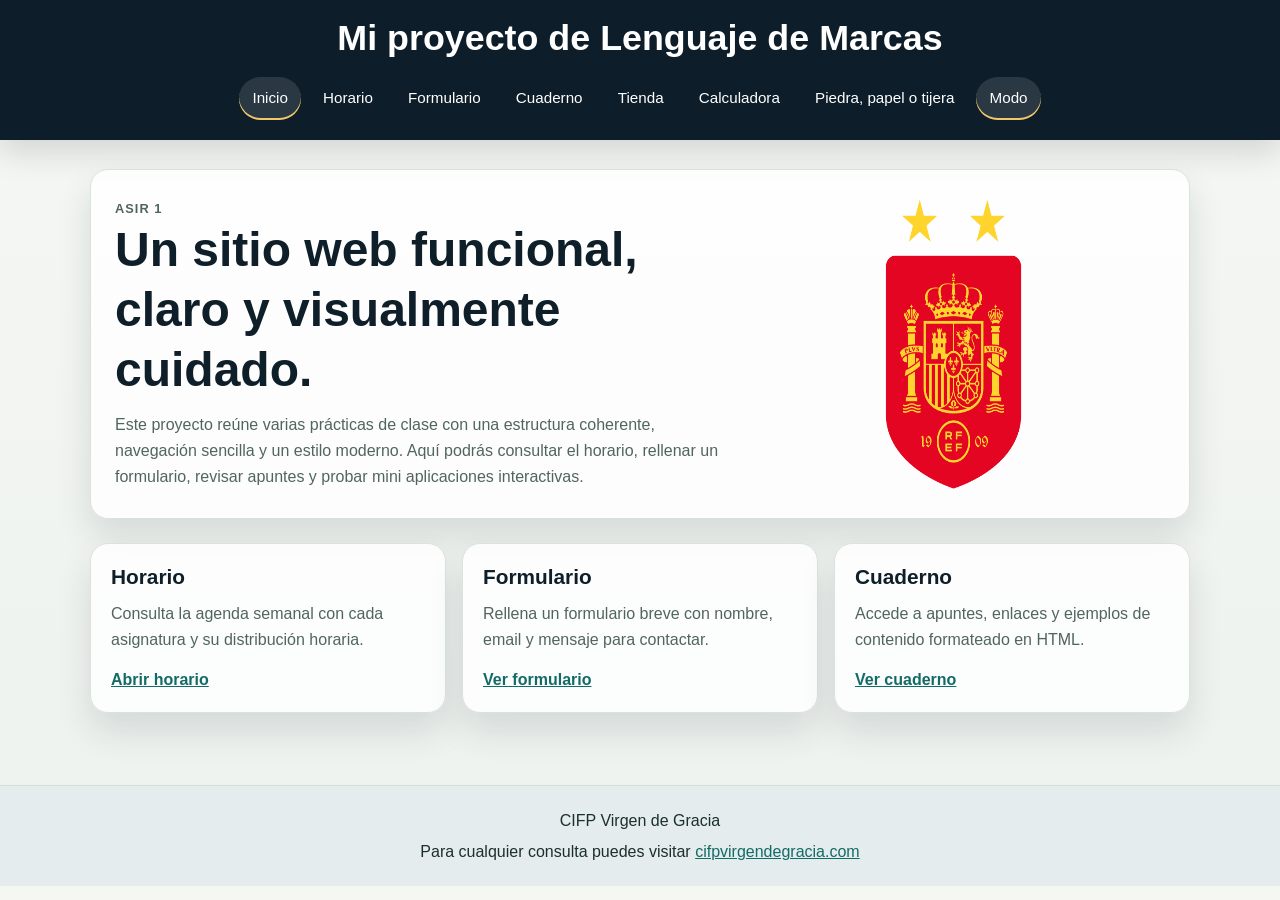
==== ing/index.html @ 2019a8a7 "Publish Lenguaje de Marcas website Co-authored-by: Copilot <223556219+Copilot@users.noreply.github.c" ====
<!DOCTYPE html>
<html lang="es">
<head>
    <meta charset="UTF-8">
    <meta name="viewport" content="width=device-width, initial-scale=1.0">
    <meta name="description" content="Proyecto personal de Lenguaje de Marcas con horario, formulario, cuaderno y actividades interactivas.">
    <title>Inicio | Lenguaje de Marcas</title>
    <link rel="stylesheet" href="../assets/css/estilo.css">
    <script src="../JS/tema.js" defer></script>
</head>
<body>
    <header>
        <h1>Mi proyecto de Lenguaje de Marcas</h1>
        <nav>
            <a href="index.html" aria-current="page">Inicio</a>
            <a href="horario.html">Horario</a>
            <a href="formulario.html">Formulario</a>
            <a href="cuaderno.html">Cuaderno</a>
            <a href="Mi_tienda.html">Tienda</a>
            <a href="calculadora.html">Calculadora</a>
            <a href="piedrapapeltijera.html">Piedra, papel o tijera</a>
            <a href="estilosjavascrip.html" aria-current="page">Modo</a>
        </nav>
    </header>

    <main class="page-shell">
        <section class="hero">
            <div>
                <p class="eyebrow">ASIR 1</p>
                <h2>Un sitio web funcional, claro y visualmente cuidado.</h2>
                <p>Este proyecto reúne varias prácticas de clase con una estructura coherente, navegación sencilla y un estilo moderno. Aquí podrás consultar el horario, rellenar un formulario, revisar apuntes y probar mini aplicaciones interactivas.</p>
            </div>
            <img src="../imagenes/espana.png" alt="Bandera de España" width="500" height="300">
        </section>

        <section class="card-grid" aria-label="Secciones del sitio">
            <article class="card">
                <h3>Horario</h3>
                <p>Consulta la agenda semanal con cada asignatura y su distribución horaria.</p>
                <a href="horario.html">Abrir horario</a>
            </article>

            <article class="card">
                <h3>Formulario</h3>
                <p>Rellena un formulario breve con nombre, email y mensaje para contactar.</p>
                <a href="formulario.html">Ver formulario</a>
            </article>

            <article class="card">
                <h3>Cuaderno</h3>
                <p>Accede a apuntes, enlaces y ejemplos de contenido formateado en HTML.</p>
                <a href="cuaderno.html">Ver cuaderno</a>
            </article>
        </section>
    </main>

    <footer>
        <p>CIFP Virgen de Gracia</p>
        <p>Para cualquier consulta puedes visitar <a href="http://cifpvirgendegracia.com/" target="_blank" rel="noreferrer">cifpvirgendegracia.com</a></p>
    </footer>
</body>
</html>
---- assets/css/estilo.css ----
:root {
    color-scheme: light;
    --ink: #1b2f2c;
    --green: #0f1f2a;
    --green-strong: #092432;
    --green-soft: #dfeee9;
    --paper: #f4f7f3;
    --panel: #ffffff;
    --muted: #51655f;
    --accent: #f2c866;
    --accent-strong: #e3a72b;
    --shadow: rgba(15, 31, 42, 0.12);
    --border: #d9e2dd;
    --link: #126b67;
    --code: #123d43;
}

body.modo-oscuro {
    --ink: #eaf2f1;
    --green: #dceee9;
    --green-strong: #9cc5bf;
    --green-soft: #1e2e33;
    --paper: #111827;
    --panel: #1f2937;
    --muted: #bfd0ca;
    --accent: #f5c96d;
    --accent-strong: #d89f2a;
    --shadow: rgba(0, 0, 0, 0.45);
    --border: #374151;
    --link: #8bd5ff;
    --code: #0f172a;
    background: linear-gradient(180deg, #111827, #0b1320);
    color: var(--ink);
}

* {
    box-sizing: border-box;
}

html {
    scroll-behavior: smooth;
}

body {
    margin: 0;
    background: linear-gradient(180deg, var(--paper), #edf3f0 100%);
    color: var(--ink);
    font-family: Verdana, sans-serif;
    line-height: 1.6;
    transition: background-color 0.3s ease, color 0.3s ease;
}

img {
    max-width: 100%;
    display: block;
}

a {
    color: var(--link);
}

button,
input,
textarea,
select {
    font: inherit;
}

button,
.boton-amarillo {
    display: inline-flex;
    align-items: center;
    justify-content: center;
    padding: 0.7rem 1rem;
    border: 0;
    border-radius: 10px;
    background: linear-gradient(180deg, var(--accent), var(--accent-strong));
    color: var(--green);
    font-weight: 700;
    text-decoration: none;
    cursor: pointer;
    transition: transform 0.2s ease, box-shadow 0.2s ease, filter 0.2s ease;
}

body.modo-oscuro .hero,
body.modo-oscuro .panel,
body.modo-oscuro .card,
body.modo-oscuro .form-container,
body.modo-oscuro .notas,
body.modo-oscuro .caja-link,
body.modo-oscuro .seccion-flor-container,
body.modo-oscuro .caja-azul-fuerte,
body.modo-oscuro .calculadora,
body.modo-oscuro .juego,
body.modo-oscuro table {
    background: var(--panel);
    border-color: var(--border);
    color: var(--ink);
    box-shadow: 0 18px 35px var(--shadow);
}

body.modo-oscuro header,
body.modo-oscuro .juego-reiniciar,
body.modo-oscuro .calculadora-operador,
body.modo-oscuro .calculadora-igual,
body.modo-oscuro thead th {
    background: linear-gradient(135deg, #102634, #172f3d);
    color: #fff;
}

body.modo-oscuro header h1,
body.modo-oscuro nav a {
    color: #fff;
}

body.modo-oscuro footer {
    background: #1b2733;
    border-color: var(--border);
    color: var(--ink);
}

body.modo-oscuro footer p,
body.modo-oscuro .calculadora-ayuda,
body.modo-oscuro .hero p,
body.modo-oscuro .card p {
    color: var(--muted);
}

body.modo-oscuro .calculadora-pantalla,
body.modo-oscuro .form-container input,
body.modo-oscuro .form-container textarea,
body.modo-oscuro .form-container select,
body.modo-oscuro .texto-pre {
    background: #0f172a;
    color: var(--ink);
    border-color: var(--border);
}

body.modo-oscuro a {
    color: var(--link);
}

body.modo-oscuro .resaltado,
body.modo-oscuro .badge-amarillo,
body.modo-oscuro td.hora,
body.modo-oscuro td.recreo,
body.modo-oscuro td.fh,
body.modo-oscuro td.sost,
body.modo-oscuro td.lmsgi,
body.modo-oscuro td.ing,
body.modo-oscuro td.par,
body.modo-oscuro td.ipe,
body.modo-oscuro td.iso,
body.modo-oscuro td.gbd,
body.modo-oscuro td.proyecto,
body.modo-oscuro td.dig {
    color: #172522;
}

body.modo-oscuro .aula {
    color: #344a45;
}

button:hover,
.boton-amarillo:hover,
button:focus-visible,
.boton-amarillo:focus-visible {
    filter: brightness(1.02);
    box-shadow: 0 8px 20px rgba(227, 167, 43, 0.35);
}

button:active,
.boton-amarillo:active {
    transform: translateY(1px);
}

header {
    padding: 1.15rem 1rem 1.35rem;
    background: linear-gradient(135deg, var(--green-strong), var(--green));
    color: #fff;
    box-shadow: 0 12px 30px rgba(15, 31, 42, 0.15);
}

header h1 {
    margin: 0 auto 1rem;
    max-width: 1100px;
    color: #fff;
    text-align: center;
    font-size: clamp(1.8rem, 2.8vw, 2.8rem);
}

nav {
    display: flex;
    flex-wrap: wrap;
    justify-content: center;
    gap: 0.45rem;
    max-width: 1100px;
    margin: 0 auto;
}

nav a {
    padding: 0.55rem 0.8rem;
    border-radius: 999px;
    color: #fff;
    text-decoration: none;
    font-size: 0.95rem;
    transition: background-color 0.2s ease, transform 0.2s ease;
}

nav a:hover,
nav a:focus-visible {
    background: rgba(255, 255, 255, 0.12);
    transform: translateY(-1px);
}

nav a[aria-current="page"] {
    background: rgba(255, 255, 255, 0.18);
    box-shadow: inset 0 -2px 0 var(--accent);
}

h1,
h2,
h3 {
    color: var(--green);
    line-height: 1.25;
    margin-top: 0;
}

main,
.intro-text,
.banner,
body > h1,
body > h2,
body > h3,
body > p,
body > hr,
.caja-link,
.seccion-flor-container,
.caja-azul-fuerte,
.page-shell {
    width: min(100% - 2rem, 1100px);
    margin-right: auto;
    margin-left: auto;
}

main,
.intro-text,
.caja-link,
.seccion-flor-container,
.caja-azul-fuerte,
.page-shell {
    margin-top: 1.8rem;
    margin-bottom: 1.8rem;
}

.page-shell {
    padding: 0 0 2rem;
}

.hero,
.panel,
.card,
.form-container,
.notes-grid,
.notas,
.seccion-flor-container,
.caja-azul-fuerte,
.caja-link {
    background: rgba(255, 255, 255, 0.85);
    border: 1px solid var(--border);
    border-radius: 18px;
    box-shadow: 0 18px 35px var(--shadow);
}

.hero {
    display: grid;
    grid-template-columns: 1.3fr 0.9fr;
    gap: 1rem;
    align-items: center;
    padding: clamp(1rem, 2vw, 1.5rem);
}

.eyebrow {
    margin: 0 0 0.5rem;
    color: var(--link);
    font-size: 0.8rem;
    font-weight: 700;
    letter-spacing: 0.08em;
    text-transform: uppercase;
}

.hero h2 {
    margin-bottom: 0.8rem;
    font-size: clamp(2rem, 4vw, 3rem);
}

.hero p {
    margin: 0;
    color: var(--muted);
}

.banner {
    text-align: center;
}

.banner img {
    width: min(100%, 900px);
    margin: 0 auto;
    border-radius: 18px;
    box-shadow: 0 20px 40px rgba(15, 31, 42, 0.12);
}

.card-grid {
    display: grid;
    grid-template-columns: repeat(3, minmax(0, 1fr));
    gap: 1rem;
    margin-top: 1.5rem;
}

.tienda-presentacion,
.tienda-producto,
.tienda-carrito {
    padding: clamp(1rem, 2vw, 1.5rem);
    background: var(--panel);
    border: 1px solid var(--border);
    border-radius: 18px;
    box-shadow: 0 18px 35px var(--shadow);
}

.tienda-presentacion {
    margin-bottom: 2rem;
    text-align: center;
}

.tienda-presentacion h2 {
    margin-bottom: 0.5rem;
}

.tienda-presentacion p:last-child {
    margin-bottom: 0;
    color: var(--muted);
}

.tienda-productos {
    display: grid;
    grid-template-columns: repeat(auto-fit, minmax(200px, 1fr));
    gap: 1rem;
    margin: 1rem 0 2rem;
}

.tienda-producto {
    display: flex;
    flex-direction: column;
    align-items: flex-start;
}

.tienda-icono {
    font-size: 2.5rem;
}

.tienda-producto h3 {
    margin: 0.75rem 0 0;
}

.tienda-precio {
    margin: 0.35rem 0;
    color: var(--link);
    font-size: 1.25rem;
    font-weight: 700;
}

.tienda-stock {
    margin: 0 0 1rem;
    color: var(--muted);
    font-size: 0.9rem;
}

.tienda-producto button {
    width: 100%;
    margin-top: auto;
}

.tienda-carrito {
    max-width: 720px;
    margin: 0 auto;
}

.tienda-lista-carrito {
    display: grid;
    gap: 0.75rem;
    padding: 0;
    list-style: none;
}

.tienda-linea-carrito {
    display: flex;
    flex-wrap: wrap;
    align-items: center;
    justify-content: space-between;
    gap: 0.75rem;
    padding-bottom: 0.75rem;
    border-bottom: 1px solid var(--border);
}

.tienda-controles-cantidad {
    display: flex;
    align-items: center;
    gap: 0.65rem;
}

.tienda-controles-cantidad button {
    min-width: 2.5rem;
    padding: 0.35rem 0.6rem;
}

.tienda-carrito-vacio,
.tienda-mensaje {
    color: var(--muted);
}

.tienda-total {
    text-align: right;
    font-size: 1.15rem;
}

.tienda-carrito > button:disabled,
.tienda-producto > button:disabled,
.tienda-controles-cantidad button:disabled {
    cursor: not-allowed;
    filter: grayscale(0.7);
    opacity: 0.6;
}

.card {
    padding: 1.25rem;
}

.card h3 {
    margin: 0 0 0.7rem;
    font-size: 1.3rem;
}

.card p {
    margin: 0 0 0.9rem;
    color: var(--muted);
}

.card a {
    font-weight: 700;
}

footer {
    margin-top: 2.5rem;
    padding: 1.2rem 1rem 2rem;
    background: #e5ece8;
    border-top: 1px solid #d2ddd7;
    text-align: center;
}

footer p {
    margin: 0.35rem 0;
    color: var(--ink);
}

.form-container {
    max-width: 720px;
    margin: 2rem auto;
    padding: clamp(1rem, 2vw, 1.75rem);
}

.form-container legend {
    padding: 0 0.5rem;
    color: var(--green);
    font-weight: 700;
}

.form-container form {
    display: grid;
    gap: 1rem;
}

.form-container label {
    display: block;
    font-weight: 700;
    color: var(--green);
}

.form-container input,
.form-container textarea,
.form-container select {
    width: 100%;
    margin-top: 0.4rem;
    padding: 0.75rem 0.9rem;
    border: 1px solid #becdc7;
    border-radius: 10px;
    background: #fff;
    color: var(--ink);
}

.form-container textarea {
    min-height: 140px;
    resize: vertical;
}

.btn-submit {
    justify-self: start;
    min-width: 140px;
}

table {
    width: min(100%, 1100px);
    margin: 1.5rem auto;
    border-collapse: collapse;
    overflow: hidden;
    background: var(--panel);
    border-radius: 18px;
    box-shadow: 0 18px 35px var(--shadow);
}

thead th {
    background: linear-gradient(135deg, var(--green-strong), var(--green));
    color: #fff;
    padding: 0.8rem 0.6rem;
    border: 1px solid rgba(255, 255, 255, 0.12);
}

table td {
    padding: 0.7rem 0.5rem;
    border: 1px solid var(--border);
    vertical-align: top;
    text-align: center;
}

table td span,
table td small {
    display: block;
}

td.hora {
    background: #edf2ef;
    font-weight: 700;
}

td.recreo {
    background: #f8d97b;
    font-weight: 700;
}

td.fh { background: #f7d9b5; }
td.sost { background: #c9e8d9; }
td.lmsgi { background: #c9e0f2; }
td.ing { background: #f3ced0; }
td.par { background: #d8e8ae; }
td.ipe { background: #f2e8a9; }
td.iso { background: #d5d4ed; }
td.gbd { background: #f2d1a8; }
td.proyecto { background: #c6e5e5; }
td.dig { background: #e8d2e5; }

.aula {
    color: rgba(27, 47, 44, 0.75);
    font-size: 0.72rem;
    margin-top: 0.2rem;
}

.panel {
    padding: clamp(1rem, 2vw, 1.5rem);
}

.notes-grid {
    display: grid;
    grid-template-columns: repeat(2, minmax(0, 1fr));
    gap: 1rem;
    margin-top: 1rem;
}

.notas {
    padding: 1.25rem;
}

.notas h3 {
    margin-bottom: 0.7rem;
}

.notas ul {
    margin: 0;
    padding-left: 1.2rem;
}

.notas li + li {
    margin-top: 0.5rem;
}

.caja-link,
.seccion-flor-container,
.caja-azul-fuerte {
    padding: 1rem 1.25rem;
}

.texto-verdana {
    color: var(--green);
    font-family: Verdana, sans-serif;
}

.resaltado,
.badge-amarillo {
    background: #fff0a8;
    font-weight: 700;
}

.texto-pre {
    padding: 0.8rem 1rem;
    border-radius: 10px;
    background: var(--code);
    color: #f1f4f8;
    white-space: pre-wrap;
    overflow-x: auto;
}

.imagen-fondo-flor {
    margin-top: 1rem;
    border-radius: 14px;
}

.calculadora {
    width: min(100% - 2rem, 430px);
    margin: 2rem auto;
    padding: clamp(1rem, 4vw, 1.75rem);
    border: 1px solid var(--border);
    border-radius: 18px;
    background: rgba(255, 255, 255, 0.92);
    box-shadow: 0 18px 35px var(--shadow);
}

.calculadora h1 {
    margin: 0 0 1.25rem;
    text-align: center;
}

.calculadora-pantalla {
    width: 100%;
    min-height: 5rem;
    margin-bottom: 0.25rem;
    padding: 0.75rem 1rem;
    border: 1px solid var(--border);
    border-radius: 10px;
    background: #f7faf8;
    color: var(--ink);
    font: inherit;
    font-size: clamp(1.75rem, 7vw, 2.5rem);
    text-align: right;
}

.calculadora-ayuda {
    margin: 0 0 1rem;
    color: var(--muted);
    font-size: 0.8rem;
    text-align: right;
}

.calculadora-teclas {
    display: grid;
    grid-template-columns: repeat(4, minmax(0, 1fr));
    gap: clamp(0.4rem, 2vw, 0.65rem);
}

.calculadora-teclas button {
    min-height: clamp(3.25rem, 12vw, 4rem);
    border-radius: 10px;
    font-size: 1.2rem;
}

.calculadora-teclas button:active {
    transform: scale(0.96);
}

.calculadora-teclas .calculadora-secundaria {
    background: #edf2ef;
    color: var(--ink);
}

.calculadora-teclas .calculadora-operador {
    background: var(--green);
    color: #fff;
}

.calculadora-teclas .calculadora-igual {
    background: var(--link);
    color: #fff;
}

.calculadora-teclas .calculadora-cero {
    grid-column: span 2;
}

.juego {
    width: min(100% - 2rem, 620px);
    margin: 2rem auto;
    padding: 1.5rem;
    border: 1px solid var(--border);
    border-radius: 18px;
    background: rgba(255, 255, 255, 0.92);
    text-align: center;
    box-shadow: 0 18px 35px var(--shadow);
}

.juego h2 {
    margin-top: 0;
}

.juego-opciones {
    display: flex;
    flex-wrap: wrap;
    justify-content: center;
    gap: 0.75rem;
}

.juego-opciones button {
    min-width: 120px;
}

.juego-resultado {
    min-height: 3.2rem;
    margin: 1.5rem 0 0.5rem;
    font-weight: 700;
}

.juego-puntuacion {
    font-size: 1.2rem;
    font-weight: 700;
}

.juego-reiniciar {
    background: linear-gradient(180deg, var(--green), var(--green-strong));
    color: #fff;
}

@media (max-width: 760px) {
    .hero,
    .card-grid,
    .notes-grid {
        grid-template-columns: 1fr;
    }
}

@media (prefers-reduced-motion: reduce) {
    *,
    *::before,
    *::after {
        scroll-behavior: auto !important;
        transition-duration: 0.01ms !important;
    }
}

@media (max-width: 600px) {
    header {
        padding: 1rem 0.5rem 1.25rem;
    }

    nav {
        gap: 0.35rem;
    }

    nav a {
        flex: 1 1 calc(50% - 0.35rem);
        text-align: center;
    }

    .form-container {
        padding: 0.9rem;
    }
}

body {
    margin: 0;
    color-scheme: light;
    background: linear-gradient(180deg, #f5f7f3, #edf2ef);
    color: #1a2d2b;
    font-family: Verdana, sans-serif;
    transition: background-color 0.3s ease, color 0.3s ease;
}

header {
    padding: 1rem 1rem 1.25rem;
    background: #0d1d2a;
    color: #fff;
}

nav {
    display: flex;
    flex-wrap: wrap;
    justify-content: center;
    gap: 0.5rem;
    max-width: 1100px;
    margin: 0 auto;
}

nav a {
    color: #fff;
    text-decoration: none;
    padding: 0.6rem 0.85rem;
    border-radius: 999px;
}

nav a:hover,
nav a:focus-visible,
nav a[aria-current="page"] {
    background: rgba(255, 255, 255, 0.12);
}

main {
    width: min(100% - 2rem, 900px);
    margin: 2rem auto;
}

.panel {
    background: rgba(255, 255, 255, 0.9);
    border: 1px solid #d7e1dd;
    border-radius: 18px;
    padding: 1.5rem;
    box-shadow: 0 16px 28px rgba(13, 29, 42, 0.1);
}

button {
    padding: 0.75rem 1rem;
    border: 0;
    border-radius: 10px;
    background: linear-gradient(180deg, #f2c866, #e3a72b);
    color: #112833;
    font-weight: 700;
    cursor: pointer;
}

footer {
    padding: 1rem;
    text-align: center;
    background: #e5eced;
}

body.modo-oscuro {
    color-scheme: dark;
    background: linear-gradient(180deg, #1a1d22, #111827);
    color: #f5f5f5;
}

body.modo-oscuro header {
    background: #102634;
    color: #fff;
}

body.modo-oscuro header h1,
body.modo-oscuro nav a {
    color: #fff;
}

body.modo-oscuro .panel {
    background: rgba(31, 41, 55, 0.9);
    border-color: #374151;
    color: #f5f5f5;
}

body.modo-oscuro h1,
body.modo-oscuro h2,
body.modo-oscuro h3,
body.modo-oscuro p,
body.modo-oscuro a {
    color: inherit;
}

body.modo-oscuro a {
    color: #8bd5ff;
}

body.modo-oscuro button {
    border: 1px solid #8d99a5;
    background: #374151;
    color: #fff;
}

body.modo-oscuro button:hover,
body.modo-oscuro button:focus-visible {
    background-color: #475569;
}

body.modo-oscuro footer {
    background: #1f2937;
    color: #f5f5f5;
}

body.pagina-javascript {
    background:
        radial-gradient(ellipse at 85% 15%, rgba(247, 223, 111, 0.32), transparent 35%),
        linear-gradient(135deg, #f3f0ff, #e1f4ff 55%, #fff6db);
}

body.pagina-javascript header {
    background: linear-gradient(110deg, #28245f, #4936a8 65%, #147c91);
}

body.pagina-javascript nav a[aria-current="page"] {
    background: #f7df6f;
    color: #28245f;
    box-shadow: none;
}

body.pagina-javascript .page-shell .panel {
    position: relative;
    overflow: hidden;
    border: 1px solid rgba(73, 54, 168, 0.18);
    border-top: 6px solid #f0c928;
    background: linear-gradient(145deg, rgba(255, 255, 255, 0.98), rgba(235, 244, 255, 0.96));
    box-shadow: 0 20px 45px rgba(40, 36, 95, 0.16);
}

body.pagina-javascript .page-shell .panel h1 {
    color: #30286f;
    font-size: clamp(2rem, 5vw, 3rem);
}

body.pagina-javascript .page-shell .panel h2 {
    color: #087e8b;
}

body.pagina-javascript #boton-modo {
    margin-top: 0.5rem;
    border: 2px solid #e0b900;
    background: linear-gradient(135deg, #ffe766, #ffc928);
    color: #30286f;
    box-shadow: 0 8px 18px rgba(201, 157, 0, 0.25);
}

body.pagina-javascript #boton-modo:hover,
body.pagina-javascript #boton-modo:focus-visible {
    filter: brightness(1.05);
    box-shadow: 0 10px 24px rgba(201, 157, 0, 0.35);
}

body.pagina-javascript.modo-oscuro {
    background:
        radial-gradient(ellipse at 85% 15%, rgba(86, 66, 177, 0.35), transparent 35%),
        linear-gradient(135deg, #111827, #1b2540 55%, #162f3b);
}

body.pagina-javascript.modo-oscuro .page-shell .panel {
    border-color: #394568;
    border-top-color: #f0c928;
    background: linear-gradient(145deg, #202b43, #1b3544);
    box-shadow: 0 20px 45px rgba(0, 0, 0, 0.3);
}

body.pagina-javascript.modo-oscuro .page-shell .panel h1 {
    color: #f1eaff;
}

body.pagina-javascript.modo-oscuro .page-shell .panel h2 {
    color: #79e1e4;
}
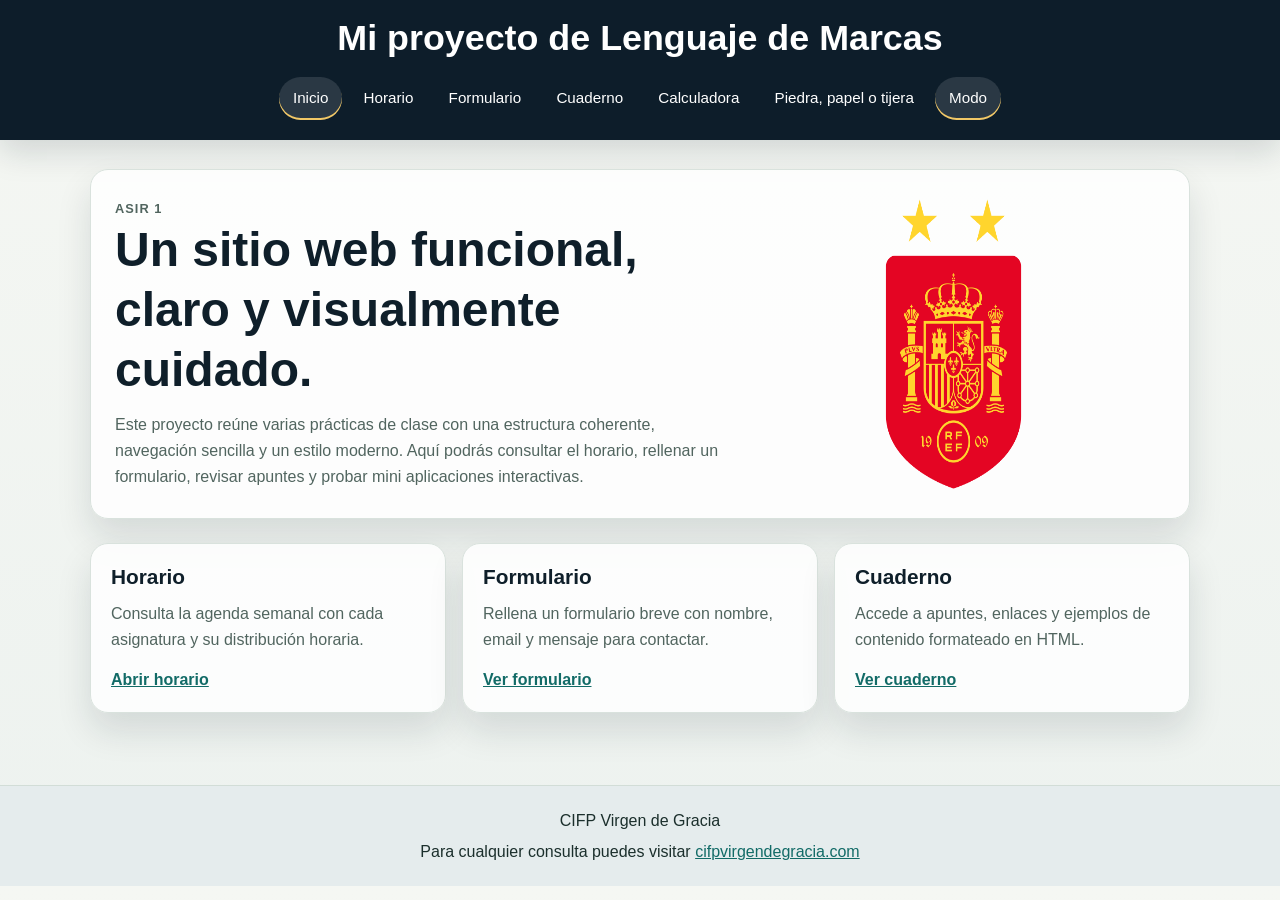
==== commit 2f4b570e: "Remove link to 'Mi_tienda.html' from navigation" ====
--- a/ing/index.html
+++ b/ing/index.html
@@ -16,7 +16,6 @@
             <a href="horario.html">Horario</a>
             <a href="formulario.html">Formulario</a>
             <a href="cuaderno.html">Cuaderno</a>
-            <a href="Mi_tienda.html">Tienda</a>
             <a href="calculadora.html">Calculadora</a>
             <a href="piedrapapeltijera.html">Piedra, papel o tijera</a>
             <a href="estilosjavascrip.html" aria-current="page">Modo</a>
@@ -59,4 +58,4 @@
         <p>Para cualquier consulta puedes visitar <a href="http://cifpvirgendegracia.com/" target="_blank" rel="noreferrer">cifpvirgendegracia.com</a></p>
     </footer>
 </body>
-</html>+</html>
